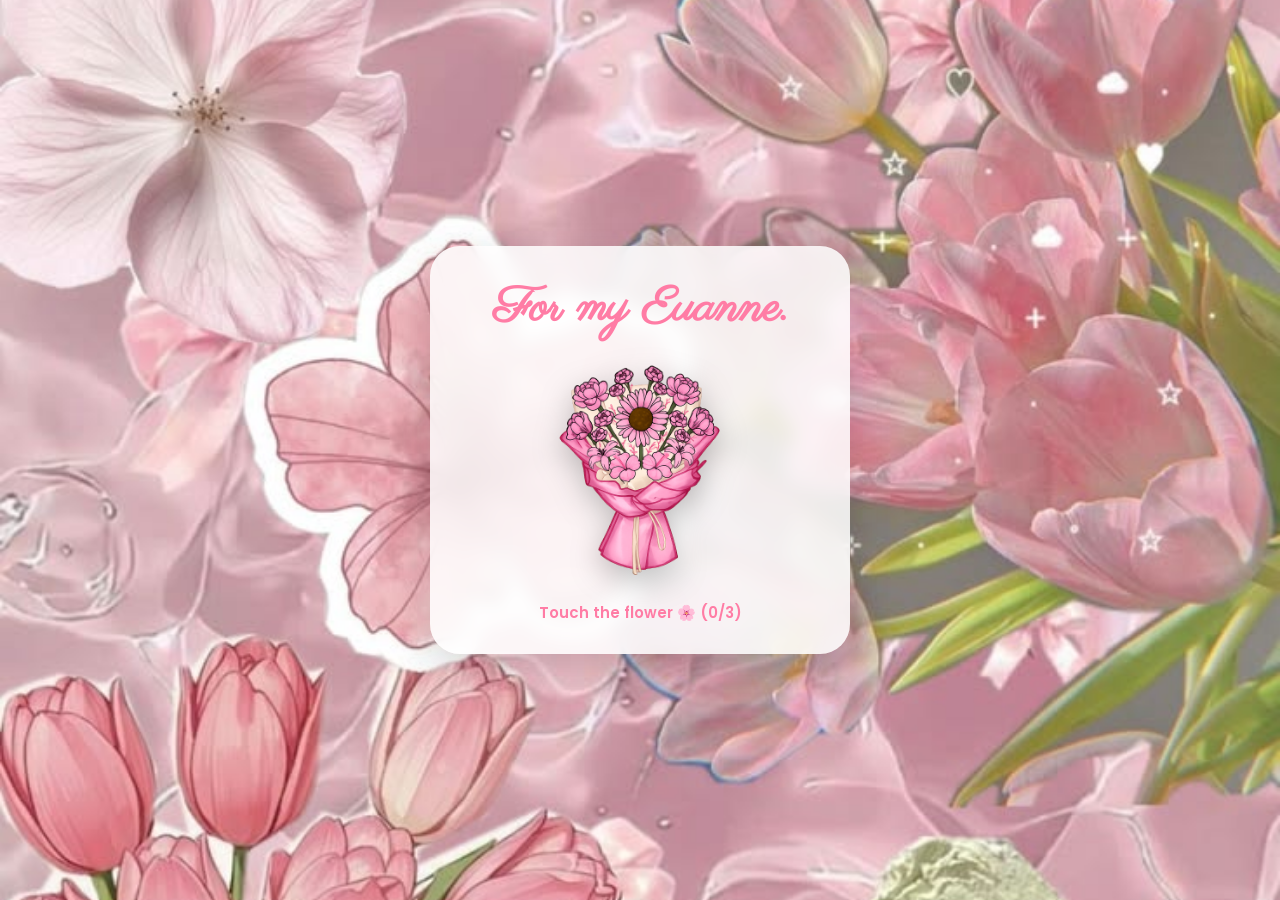
==== main.html @ dc56bb3b "Create main.html" ====
<!DOCTYPE html>
<html lang="en">
<head>
<meta charset="UTF-8">
<meta name="viewport" content="width=device-width, initial-scale=1.0">

<link href="https://fonts.googleapis.com/css2?family=Parisienne&family=Poppins:wght@300;400;600&display=swap" rel="stylesheet">

<title>For my Euanne</title>

<style>

*{
    margin:0;
    padding:0;
    box-sizing:border-box;
}

body{
    min-height:100vh;
    display:flex;
    justify-content:center;
    align-items:center;

    background-image:url('Background.jpg');
    background-size:cover;
    background-position:center;
    background-repeat:no-repeat;

    font-family:'Poppins',sans-serif;

    padding:20px;
}

.card{
    width:90%;
    max-width:420px;

    background:rgba(255,255,255,.85);
    backdrop-filter:blur(10px);

    border-radius:30px;

    padding:30px;

    text-align:center;

    box-shadow:0 15px 40px rgba(0,0,0,.15);
}

.title{
    font-family:'Parisienne',cursive;
    color:#ff7ca5;
    font-size:3rem;
    margin-bottom:20px;
}

.flower{
    display:block;
    width:220px;
    max-width:100%;

    margin:0 auto 20px auto;

    cursor:pointer;

    transition:.2s;

    filter:drop-shadow(0 10px 15px rgba(0,0,0,.25));
}

.flower:hover{
    transform:scale(1.03);
}

.tapText{
    color:#ff7ca5;
    font-size:15px;
    font-weight:600;
}

.buttonRow{
    display:flex;
    justify-content:center;
    gap:12px;
    margin-top:20px;
}

button{
    width:120px;
    padding:12px;
    border:none;
    border-radius:999px;
    cursor:pointer;
    font-weight:600;
}

.yesBtn{
    background:#9ee493;
}

.noBtn{
    background:#ff8ba7;
    color:white;
}

.message{
    margin-top:20px;
    color:#ff7ca5;
    font-weight:600;
    min-height:60px;
}

</style>
</head>

<body>

<!-- PAGE 1 -->
<div id="page1" class="card">

    <h1 class="title">
        For my Euanne.
    </h1>

    <img
        src="Flowers.jpg"
        id="flower"
        class="flower"
        onclick="tapFlower()"
        alt="Flower Bouquet"
    >

    <p id="tapText" class="tapText">
        Touch the flower 🌸 (0/3)
    </p>

</div>

<!-- PAGE 2 -->
<div id="page2" class="card" style="display:none;">

    <h1 class="title" style="font-size:2.2rem;">
        May I ask something?
    </h1>

    <div class="buttonRow">

        <button
            class="yesBtn"
            onclick="goPage3()">
            Yes
        </button>

        <button
            id="noBtn"
            class="noBtn"
            onclick="pressNo()">
            No
        </button>

    </div>

    <p id="sadText" class="message"></p>

</div>

<!-- PAGE 3 -->
<div id="page3" class="card" style="display:none;">

    <h1 class="title" style="font-size:2.2rem;">
        May I court you?
    </h1>

    <div class="buttonRow">

        <button
    class="yesBtn"
    onclick="goPage4()">
    Yes
    </button>

        <button
            id="noBtn2"
            class="noBtn"
            onclick="pressNo2()">
            No
        </button>

    </div>

    <p id="sadText2" class="message"></p>

<!-- PAGE 4 -->

<div id="page4" class="card" style="display:none;">

    <h1 class="title" style="font-size:2rem;">
        Yayyy. Please read this, baby ❤️
    </h1>

    <div style="
        text-align:left;
        line-height:1.8;
        color:#444;
        max-height:60vh;
        overflow-y:auto;
        padding-right:10px;
    ">

        <p>

    <p>

    Hi baby ^^ I want to say thank you, thank you for giving me a chance to be your suitor.

    <br><br>

    I will use this chance to prove myself to you, that I am worthy of your love and also prove that you're worthy of being pursued.

    <br><br>

    I won't waste any moment to make you feel loved, heard, and seen. I will love you the same way Tita does. I'll love every inch of you, no matter what version it is that you show to me.

    <br><br>

    I will listen to everything that you yap to me about, no matter how random or small you think it is.

    <br><br>

    You matter, baby.

    <br><br>

    I've heard everything you've told me—from your favorites, insecurities, dislikes, likes, traumas, and even the things that you thought didn't matter.

    <br><br>

    I still remember all of those, baby. Because remembering and understanding you more means keeping you closer into my heart and making you a part of me.

    <br><br>

    I'll never get tired of understanding you, may I be tired myself or drained. As understanding you means that I'm always understanding myself.

    <br><br>

    You are my baby, my wife, and someone that I would spend eternity with.

    <br><br>

    You've bewitched my body and soul, my baby. You took me as a whole, you took me like I was something that originally belonged to you.

    <br><br>

    And maybe that was true. Maybe we originally belonged to each other in our past lives. It only took us some time to find each other again because we wouldn't be able to love each other as a whole if we didn't get to know ourselves first.

    <br><br>

    I will never leave you, my baby.

    <br><br>

    No matter how tough things will be, you will never see me give up on us.

    <br><br>

    That is something that I would stake my life on.

    <br><br>

    That I will love you unconditionally and beyond.

    <br><br>

    I'm sorry if sometimes I was too much, that I kept asking you the same thing or kept trying to talk to you even if you didn't want to.

    <br><br>

    I don't want you to feel alone.

    <br><br>

    Please bear with me, baby.

    <br><br>

    I'm still trying to learn the best way to love you, to love you in a way that you'll feel the most.

    <br><br>

    I will never ever get tired of knowing you more.

    <br><br>

    You will always be my baby, and I will never let anyone get close to me again.

    <br><br>

    I will do everything with you, only you.

    <br><br>

    There wouldn't be a purpose in doing things I find fun with somebody else. I already have you.

    <br><br>

    I'll love you to the point that everyone who sees me will remember you, because I want you to be engraved in everyone's mind that you are my baby.

    <br><br>

    Lastly, I can promise you that no matter what happens, you will still be my baby at the end of the day.

    <br><br>
    I love you so much, my baby. Ill always be proud of you no matter what. Mwaa

    <br><br><br>

    <b>
    — Your Husband, Carlo ❤️
      
    </b>

    </p>

    </div>

</div>

</div>

<script>

/* FLOWER PAGE */

let taps = 0;

function tapFlower(){

    taps++;

    document.getElementById("tapText").innerHTML =
        `Touch the flower 🌸 (${taps}/3)`;

    const flower = document.getElementById("flower");

    flower.style.transform = "scale(.95)";

    setTimeout(()=>{
        flower.style.transform = "scale(1)";
    },100);

    if(taps >= 3){

        document.getElementById("page1").style.display = "none";
        document.getElementById("page2").style.display = "block";

    }
}

/* PAGE 2 */

let noClicks = 0;

const messages = [

    "Aww, are you nagtatampo po??",

    "Bawal pa rin po? :((",

    "Please give me a chance po",

    "I beg you baby, please :((",

    "Sorry baby, please let me ask. Ill kiss you in exchange of removing the no button :pp"

];

function pressNo(){

    const noBtn = document.getElementById("noBtn");
    const text = document.getElementById("sadText");

    text.innerHTML = messages[noClicks];

    noClicks++;

    let scale = 1 - (noClicks * 0.18);

    noBtn.style.transform = `scale(${scale})`;

    if(noClicks >= 5){

        noBtn.remove();

    }
}

    function goPage4(){

    document.getElementById("page3").style.display = "none";
    document.getElementById("page4").style.display = "block";

    }
    
function goPage3(){

    document.getElementById("page2").style.display = "none";
    document.getElementById("page3").style.display = "block";

}

/* PAGE 3 */

let noClicks2 = 0;

const messages2 = [

    "You dont want me to court you po? :((",

    "Please give me a chance, baby :((",

    "I promise, Ill treat you the best po",

    "Is that final po? :((",

    "Im sure na baby, Ill court you whether you allow me to court you or not. I want to show you na you're someone worth being pursued."

];

function pressNo2(){

    const noBtn = document.getElementById("noBtn2");
    const text = document.getElementById("sadText2");

    text.innerHTML = messages2[noClicks2];

    noClicks2++;

    let scale = 1 - (noClicks2 * 0.18);

    noBtn.style.transform = `scale(${scale})`;

    if(noClicks2 >= 5){

        noBtn.remove();

    }
}

</script>

</body>
</html>
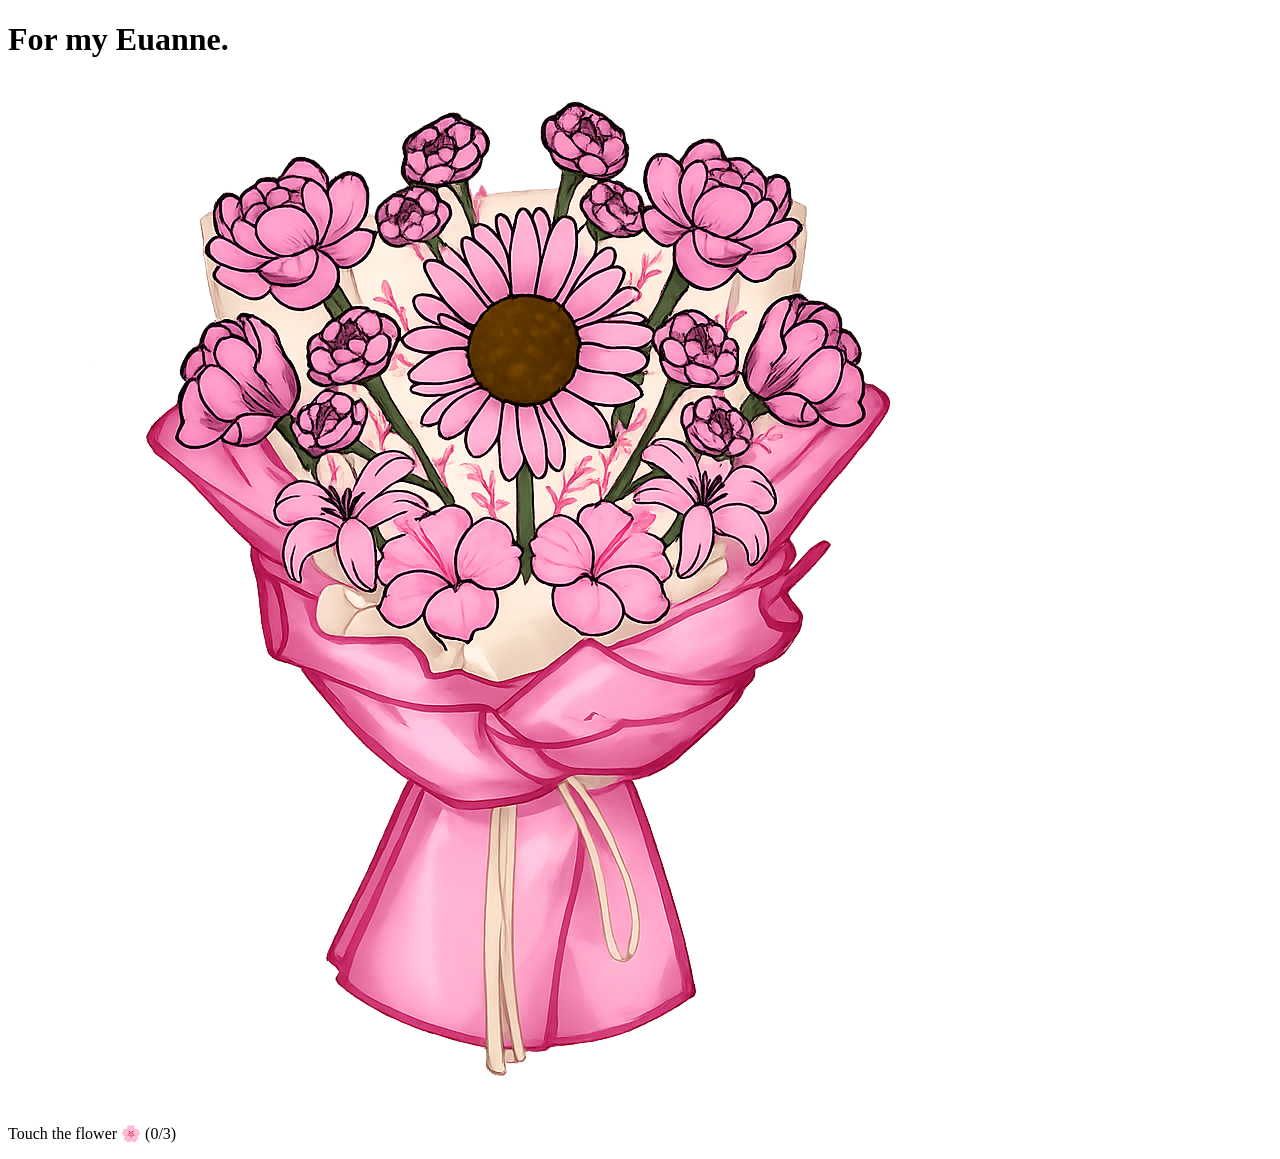
==== commit 6cd85b87: "Update main.html" ====
--- a/main.html
+++ b/main.html
@@ -5,113 +5,9 @@
 <meta name="viewport" content="width=device-width, initial-scale=1.0">
 
 <link href="https://fonts.googleapis.com/css2?family=Parisienne&family=Poppins:wght@300;400;600&display=swap" rel="stylesheet">
+<link rel="stylesheet" href="style.css">
 
 <title>For my Euanne</title>
-
-<style>
-
-*{
-    margin:0;
-    padding:0;
-    box-sizing:border-box;
-}
-
-body{
-    min-height:100vh;
-    display:flex;
-    justify-content:center;
-    align-items:center;
-
-    background-image:url('Background.jpg');
-    background-size:cover;
-    background-position:center;
-    background-repeat:no-repeat;
-
-    font-family:'Poppins',sans-serif;
-
-    padding:20px;
-}
-
-.card{
-    width:90%;
-    max-width:420px;
-
-    background:rgba(255,255,255,.85);
-    backdrop-filter:blur(10px);
-
-    border-radius:30px;
-
-    padding:30px;
-
-    text-align:center;
-
-    box-shadow:0 15px 40px rgba(0,0,0,.15);
-}
-
-.title{
-    font-family:'Parisienne',cursive;
-    color:#ff7ca5;
-    font-size:3rem;
-    margin-bottom:20px;
-}
-
-.flower{
-    display:block;
-    width:220px;
-    max-width:100%;
-
-    margin:0 auto 20px auto;
-
-    cursor:pointer;
-
-    transition:.2s;
-
-    filter:drop-shadow(0 10px 15px rgba(0,0,0,.25));
-}
-
-.flower:hover{
-    transform:scale(1.03);
-}
-
-.tapText{
-    color:#ff7ca5;
-    font-size:15px;
-    font-weight:600;
-}
-
-.buttonRow{
-    display:flex;
-    justify-content:center;
-    gap:12px;
-    margin-top:20px;
-}
-
-button{
-    width:120px;
-    padding:12px;
-    border:none;
-    border-radius:999px;
-    cursor:pointer;
-    font-weight:600;
-}
-
-.yesBtn{
-    background:#9ee493;
-}
-
-.noBtn{
-    background:#ff8ba7;
-    color:white;
-}
-
-.message{
-    margin-top:20px;
-    color:#ff7ca5;
-    font-weight:600;
-    min-height:60px;
-}
-
-</style>
 </head>
 
 <body>
@@ -140,7 +36,7 @@
 <!-- PAGE 2 -->
 <div id="page2" class="card" style="display:none;">
 
-    <h1 class="title" style="font-size:2.2rem;">
+    <h1 class="title smallTitle">
         May I ask something?
     </h1>
 
@@ -168,17 +64,17 @@
 <!-- PAGE 3 -->
 <div id="page3" class="card" style="display:none;">
 
-    <h1 class="title" style="font-size:2.2rem;">
+    <h1 class="title smallTitle">
         May I court you?
     </h1>
 
     <div class="buttonRow">
 
         <button
-    class="yesBtn"
-    onclick="goPage4()">
-    Yes
-    </button>
+            class="yesBtn"
+            onclick="goPage4()">
+            Yes
+        </button>
 
         <button
             id="noBtn2"
@@ -191,263 +87,28 @@
 
     <p id="sadText2" class="message"></p>
 
+</div>
+
 <!-- PAGE 4 -->
-
 <div id="page4" class="card" style="display:none;">
 
-    <h1 class="title" style="font-size:2rem;">
+    <h1 class="title smallTitle">
         Yayyy. Please read this, baby ❤️
     </h1>
 
-    <div style="
-        text-align:left;
-        line-height:1.8;
-        color:#444;
-        max-height:60vh;
-        overflow-y:auto;
-        padding-right:10px;
-    ">
+    <div class="letterContainer">
+
+        <!-- Paste your entire letter here -->
 
         <p>
-
-    <p>
-
-    Hi baby ^^ I want to say thank you, thank you for giving me a chance to be your suitor.
-
-    <br><br>
-
-    I will use this chance to prove myself to you, that I am worthy of your love and also prove that you're worthy of being pursued.
-
-    <br><br>
-
-    I won't waste any moment to make you feel loved, heard, and seen. I will love you the same way Tita does. I'll love every inch of you, no matter what version it is that you show to me.
-
-    <br><br>
-
-    I will listen to everything that you yap to me about, no matter how random or small you think it is.
-
-    <br><br>
-
-    You matter, baby.
-
-    <br><br>
-
-    I've heard everything you've told me—from your favorites, insecurities, dislikes, likes, traumas, and even the things that you thought didn't matter.
-
-    <br><br>
-
-    I still remember all of those, baby. Because remembering and understanding you more means keeping you closer into my heart and making you a part of me.
-
-    <br><br>
-
-    I'll never get tired of understanding you, may I be tired myself or drained. As understanding you means that I'm always understanding myself.
-
-    <br><br>
-
-    You are my baby, my wife, and someone that I would spend eternity with.
-
-    <br><br>
-
-    You've bewitched my body and soul, my baby. You took me as a whole, you took me like I was something that originally belonged to you.
-
-    <br><br>
-
-    And maybe that was true. Maybe we originally belonged to each other in our past lives. It only took us some time to find each other again because we wouldn't be able to love each other as a whole if we didn't get to know ourselves first.
-
-    <br><br>
-
-    I will never leave you, my baby.
-
-    <br><br>
-
-    No matter how tough things will be, you will never see me give up on us.
-
-    <br><br>
-
-    That is something that I would stake my life on.
-
-    <br><br>
-
-    That I will love you unconditionally and beyond.
-
-    <br><br>
-
-    I'm sorry if sometimes I was too much, that I kept asking you the same thing or kept trying to talk to you even if you didn't want to.
-
-    <br><br>
-
-    I don't want you to feel alone.
-
-    <br><br>
-
-    Please bear with me, baby.
-
-    <br><br>
-
-    I'm still trying to learn the best way to love you, to love you in a way that you'll feel the most.
-
-    <br><br>
-
-    I will never ever get tired of knowing you more.
-
-    <br><br>
-
-    You will always be my baby, and I will never let anyone get close to me again.
-
-    <br><br>
-
-    I will do everything with you, only you.
-
-    <br><br>
-
-    There wouldn't be a purpose in doing things I find fun with somebody else. I already have you.
-
-    <br><br>
-
-    I'll love you to the point that everyone who sees me will remember you, because I want you to be engraved in everyone's mind that you are my baby.
-
-    <br><br>
-
-    Lastly, I can promise you that no matter what happens, you will still be my baby at the end of the day.
-
-    <br><br>
-    I love you so much, my baby. Ill always be proud of you no matter what. Mwaa
-
-    <br><br><br>
-
-    <b>
-    — Your Husband, Carlo ❤️
-      
-    </b>
-
-    </p>
+            Hi baby ^^ I want to say thank you...
+        </p>
 
     </div>
 
 </div>
 
-</div>
-
-<script>
-
-/* FLOWER PAGE */
-
-let taps = 0;
-
-function tapFlower(){
-
-    taps++;
-
-    document.getElementById("tapText").innerHTML =
-        `Touch the flower 🌸 (${taps}/3)`;
-
-    const flower = document.getElementById("flower");
-
-    flower.style.transform = "scale(.95)";
-
-    setTimeout(()=>{
-        flower.style.transform = "scale(1)";
-    },100);
-
-    if(taps >= 3){
-
-        document.getElementById("page1").style.display = "none";
-        document.getElementById("page2").style.display = "block";
-
-    }
-}
-
-/* PAGE 2 */
-
-let noClicks = 0;
-
-const messages = [
-
-    "Aww, are you nagtatampo po??",
-
-    "Bawal pa rin po? :((",
-
-    "Please give me a chance po",
-
-    "I beg you baby, please :((",
-
-    "Sorry baby, please let me ask. Ill kiss you in exchange of removing the no button :pp"
-
-];
-
-function pressNo(){
-
-    const noBtn = document.getElementById("noBtn");
-    const text = document.getElementById("sadText");
-
-    text.innerHTML = messages[noClicks];
-
-    noClicks++;
-
-    let scale = 1 - (noClicks * 0.18);
-
-    noBtn.style.transform = `scale(${scale})`;
-
-    if(noClicks >= 5){
-
-        noBtn.remove();
-
-    }
-}
-
-    function goPage4(){
-
-    document.getElementById("page3").style.display = "none";
-    document.getElementById("page4").style.display = "block";
-
-    }
-    
-function goPage3(){
-
-    document.getElementById("page2").style.display = "none";
-    document.getElementById("page3").style.display = "block";
-
-}
-
-/* PAGE 3 */
-
-let noClicks2 = 0;
-
-const messages2 = [
-
-    "You dont want me to court you po? :((",
-
-    "Please give me a chance, baby :((",
-
-    "I promise, Ill treat you the best po",
-
-    "Is that final po? :((",
-
-    "Im sure na baby, Ill court you whether you allow me to court you or not. I want to show you na you're someone worth being pursued."
-
-];
-
-function pressNo2(){
-
-    const noBtn = document.getElementById("noBtn2");
-    const text = document.getElementById("sadText2");
-
-    text.innerHTML = messages2[noClicks2];
-
-    noClicks2++;
-
-    let scale = 1 - (noClicks2 * 0.18);
-
-    noBtn.style.transform = `scale(${scale})`;
-
-    if(noClicks2 >= 5){
-
-        noBtn.remove();
-
-    }
-}
-
-</script>
+<script src="script.js"></script>
 
 </body>
 </html>
